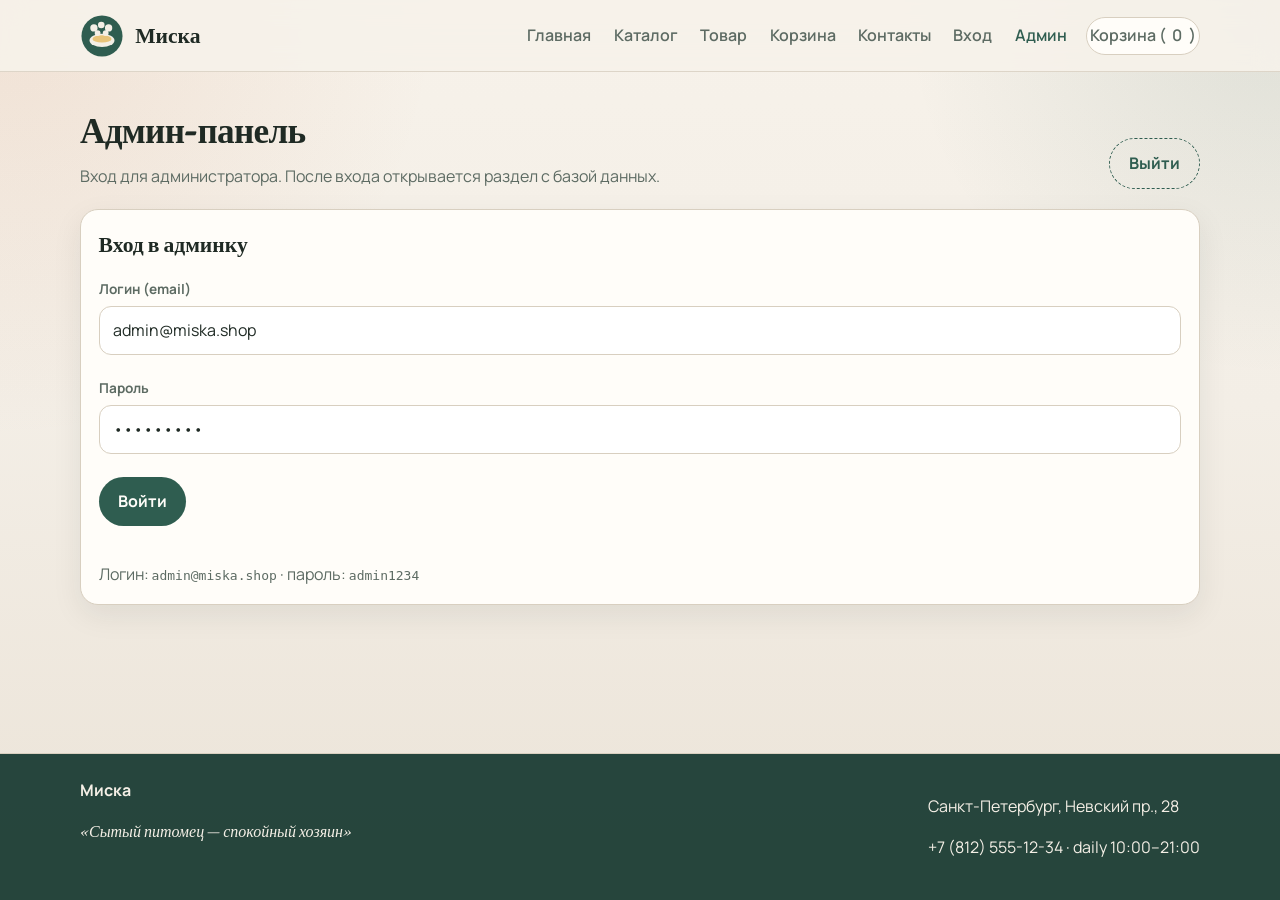
==== admin.html @ 367a09ae "Add admin login and database viewer section Co-authored-by: Cursor <cursoragent@cursor.com>" ====
<!DOCTYPE html>
<html lang="ru">
<head>
  <meta charset="UTF-8">
  <meta name="viewport" content="width=device-width, initial-scale=1">
  <title>Админка — Миска</title>
  <link rel="preconnect" href="https://fonts.googleapis.com">
  <link rel="preconnect" href="https://fonts.gstatic.com" crossorigin>
  <link href="https://fonts.googleapis.com/css2?family=Fraunces:opsz,wght@9..144,600;9..144,700&family=Manrope:wght@400;600;700;800&display=swap" rel="stylesheet">
  <link rel="stylesheet" href="css/style.css">
</head>
<body>
  <header class="site-header">
    <div class="container header-inner">
      <a class="logo" href="index.html">
        <img src="images/logo.svg" width="44" height="44" alt="Логотип магазина Миска">
        <span>Миска</span>
      </a>
      <button class="nav-toggle" type="button" aria-expanded="false" aria-controls="site-nav">Меню</button>
      <nav id="site-nav" class="site-nav" aria-label="Основное меню">
        <a href="index.html">Главная</a>
        <a href="catalog.html">Каталог</a>
        <a href="product.html?id=1">Товар</a>
        <a href="cart.html">Корзина</a>
        <a href="contacts.html">Контакты</a>
        <a href="auth.html">Вход</a>
        <a href="admin.html" aria-current="page">Админ</a>
        <a href="admin.html#db" data-admin-db-link hidden>БД</a>
        <span class="nav-actions">
          <span class="user-chip" data-user-chip hidden></span>
          <a class="btn btn-secondary" href="cart.html">Корзина (<span data-cart-count>0</span>)</a>
        </span>
      </nav>
    </div>
  </header>

  <main class="container section">
    <div class="section-head">
      <div>
        <h1 class="page-title">Админ-панель</h1>
        <p class="lead">Вход для администратора. После входа открывается раздел с базой данных.</p>
      </div>
      <button class="btn btn-ghost" type="button" id="admin-logout-btn" hidden>Выйти</button>
    </div>

    <section class="panel" id="admin-login-panel">
      <h2>Вход в админку</h2>
      <form id="admin-login-form" novalidate>
        <div class="field">
          <label for="admin-email">Логин (email)</label>
          <input id="admin-email" name="email" type="email" autocomplete="username" value="admin@miska.shop" aria-describedby="admin-email-error">
          <p class="field-error" id="admin-email-error" role="alert"></p>
        </div>
        <div class="field">
          <label for="admin-password">Пароль</label>
          <input id="admin-password" name="password" type="password" autocomplete="current-password" value="admin1234" aria-describedby="admin-password-error">
          <p class="field-error" id="admin-password-error" role="alert"></p>
        </div>
        <button class="btn btn-primary" type="submit">Войти</button>
        <p class="form-status" id="admin-login-status" role="status"></p>
        <p class="lead">Логин: <code>admin@miska.shop</code> · пароль: <code>admin1234</code></p>
      </form>
    </section>

    <section class="panel stack-gap" id="admin-db-panel" hidden>
      <div class="section-head">
        <div>
          <h2 id="db">База данных</h2>
          <p class="lead" id="admin-db-meta">Загрузка…</p>
        </div>
        <button class="btn btn-ghost" type="button" id="reload-db-btn">Обновить</button>
      </div>
      <div class="db-tabs" id="db-tabs" role="tablist" aria-label="Таблицы базы"></div>
      <div id="db-table-root" class="db-table-root"></div>
    </section>
  </main>

  <footer class="site-footer">
    <div class="container footer-inner">
      <div>
        <strong>Миска</strong>
        <p class="slogan">«Сытый питомец — спокойный хозяин»</p>
      </div>
      <div>
        <p>Санкт-Петербург, Невский пр., 28</p>
        <p>+7 (812) 555-12-34 · daily 10:00–21:00</p>
      </div>
    </div>
  </footer>

  <script src="js/products-data.js"></script>
  <script src="js/main.js"></script>
</body>
</html>
---- css/style.css ----
:root {
  --bg: #f3eee6;
  --bg-deep: #e7dfd2;
  --surface: #fffdf9;
  --ink: #1f2a24;
  --muted: #5d6b63;
  --brand: #2f5d50;
  --brand-dark: #1f3f37;
  --accent: #c46b3a;
  --accent-soft: #f0d2c0;
  --line: #d8cfc0;
  --ok: #2f5d50;
  --danger: #9b3b2e;
  --shadow: 0 10px 30px rgba(31, 42, 36, 0.08);
  --radius: 18px;
  --font-display: "Fraunces", Georgia, serif;
  --font-body: "Manrope", "Segoe UI", sans-serif;
  --max: 1120px;
}

*,
*::before,
*::after {
  box-sizing: border-box;
}

html {
  scroll-behavior: smooth;
  height: 100%;
}

body {
  margin: 0;
  font-family: var(--font-body);
  color: var(--ink);
  background:
    radial-gradient(circle at top left, rgba(196, 107, 58, 0.12), transparent 28%),
    radial-gradient(circle at top right, rgba(47, 93, 80, 0.12), transparent 24%),
    linear-gradient(180deg, #f7f2ea 0%, var(--bg) 45%, #ebe3d7 100%);
  min-height: 100vh;
  min-height: 100dvh;
  display: flex;
  flex-direction: column;
  line-height: 1.55;
}

body > main {
  flex: 1 0 auto;
}

img {
  max-width: 100%;
  height: auto;
  display: block;
}

a {
  color: var(--brand-dark);
  text-decoration-thickness: 1px;
  text-underline-offset: 0.18em;
}

a:hover {
  color: var(--accent);
}

:focus-visible {
  outline: 3px solid var(--accent);
  outline-offset: 3px;
}

.container {
  width: min(100% - 2rem, var(--max));
  margin-inline: auto;
}

.site-header {
  position: sticky;
  top: 0;
  z-index: 20;
  backdrop-filter: blur(12px);
  background: rgba(247, 242, 234, 0.9);
  border-bottom: 1px solid rgba(216, 207, 192, 0.8);
}

.header-inner {
  display: flex;
  align-items: center;
  justify-content: space-between;
  gap: 1rem;
  padding: 0.85rem 0;
}

.logo {
  display: inline-flex;
  align-items: center;
  gap: 0.7rem;
  color: inherit;
  text-decoration: none;
  font-family: var(--font-display);
  font-weight: 700;
  font-size: 1.35rem;
}

.logo img {
  width: 44px;
  height: 44px;
}

.nav-toggle {
  display: none;
  border: 1px solid var(--line);
  background: var(--surface);
  border-radius: 999px;
  padding: 0.55rem 0.9rem;
  font: inherit;
  cursor: pointer;
}

.site-nav {
  display: flex;
  flex-wrap: wrap;
  gap: 0.35rem 1rem;
  align-items: center;
}

.site-nav a {
  text-decoration: none;
  color: var(--muted);
  font-weight: 600;
  padding: 0.35rem 0.2rem;
}

.site-nav a:hover,
.site-nav a[aria-current="page"] {
  color: var(--brand);
}

.nav-actions {
  display: inline-flex;
  gap: 0.5rem;
  align-items: center;
}

.btn {
  display: inline-flex;
  align-items: center;
  justify-content: center;
  gap: 0.4rem;
  border: none;
  border-radius: 999px;
  padding: 0.75rem 1.2rem;
  font: inherit;
  font-weight: 700;
  cursor: pointer;
  text-decoration: none;
  transition: transform 0.15s ease, background 0.15s ease, color 0.15s ease;
}

.btn:hover {
  transform: translateY(-1px);
}

.btn-primary {
  background: var(--brand);
  color: #fffdf9;
}

.btn-primary:hover {
  background: var(--brand-dark);
  color: #fffdf9;
}

.btn-secondary {
  background: var(--surface);
  color: var(--brand-dark);
  border: 1px solid var(--line);
}

.btn-accent {
  background: var(--accent);
  color: #fffdf9;
}

.btn-ghost {
  background: transparent;
  color: var(--brand);
  border: 1px dashed var(--brand);
}

.hero {
  display: grid;
  grid-template-columns: 1.2fr 0.8fr;
  gap: 2rem;
  align-items: center;
  padding: 2.5rem 0 1.5rem;
}

.hero-copy h1 {
  font-family: var(--font-display);
  font-size: clamp(2.1rem, 4vw, 3.4rem);
  line-height: 1.08;
  margin: 0 0 1rem;
  letter-spacing: -0.03em;
}

.hero-copy p {
  margin: 0 0 1.4rem;
  color: var(--muted);
  font-size: 1.05rem;
  max-width: 36rem;
}

.hero-actions {
  display: flex;
  flex-wrap: wrap;
  gap: 0.75rem;
}

.hero-panel {
  background: var(--surface);
  border: 1px solid var(--line);
  border-radius: calc(var(--radius) + 8px);
  box-shadow: var(--shadow);
  padding: 1.2rem;
}

.hero-panel img {
  width: 100%;
  border-radius: var(--radius);
  aspect-ratio: 1 / 1;
  object-fit: cover;
  background: var(--bg-deep);
}

.hero-panel figcaption {
  margin-top: 0.85rem;
  color: var(--muted);
  font-size: 0.95rem;
}

.section {
  padding: 2rem 0;
}

.section-head {
  display: flex;
  flex-wrap: wrap;
  justify-content: space-between;
  gap: 0.75rem;
  align-items: end;
  margin-bottom: 1.25rem;
}

.section-head h2,
.page-title {
  font-family: var(--font-display);
  margin: 0;
  font-size: clamp(1.6rem, 3vw, 2.2rem);
  letter-spacing: -0.02em;
}

.section-head p,
.lead {
  margin: 0.35rem 0 0;
  color: var(--muted);
}

.grid-products {
  display: grid;
  grid-template-columns: repeat(3, minmax(0, 1fr));
  gap: 1rem;
}

.product-card {
  background: var(--surface);
  border: 1px solid var(--line);
  border-radius: var(--radius);
  overflow: hidden;
  box-shadow: var(--shadow);
  display: flex;
  flex-direction: column;
  min-height: 100%;
}

.product-card a.media {
  display: block;
  background: var(--bg-deep);
}

.product-card img {
  width: 100%;
  aspect-ratio: 1 / 1;
  object-fit: cover;
}

.product-body {
  padding: 1rem;
  display: flex;
  flex-direction: column;
  gap: 0.55rem;
  flex: 1;
}

.product-body h3 {
  margin: 0;
  font-size: 1.05rem;
  font-family: var(--font-display);
}

.product-body h3 a {
  color: inherit;
  text-decoration: none;
}

.meta {
  display: flex;
  flex-wrap: wrap;
  gap: 0.4rem;
}

.tag {
  display: inline-flex;
  align-items: center;
  padding: 0.2rem 0.55rem;
  border-radius: 999px;
  background: var(--bg-deep);
  color: var(--muted);
  font-size: 0.78rem;
  font-weight: 700;
}

.price {
  margin-top: auto;
  font-weight: 800;
  font-size: 1.15rem;
  color: var(--brand-dark);
}

.card-actions {
  display: flex;
  flex-wrap: wrap;
  gap: 0.5rem;
}

.features {
  display: grid;
  grid-template-columns: repeat(3, minmax(0, 1fr));
  gap: 1rem;
}

.feature {
  background: rgba(255, 253, 249, 0.8);
  border: 1px solid var(--line);
  border-radius: var(--radius);
  padding: 1.1rem;
}

.feature h3 {
  margin: 0 0 0.4rem;
  font-family: var(--font-display);
  font-size: 1.15rem;
}

.feature p {
  margin: 0;
  color: var(--muted);
}

.filters {
  display: grid;
  grid-template-columns: repeat(4, minmax(0, 1fr));
  gap: 0.75rem;
  margin-bottom: 1.25rem;
  background: var(--surface);
  border: 1px solid var(--line);
  border-radius: var(--radius);
  padding: 1rem;
  align-items: end;
}

.filters .field {
  min-width: 0;
}

.filters .field input,
.filters .field select {
  width: 100%;
  height: 48px;
  min-height: 48px;
  padding: 0 0.85rem;
  line-height: 1.2;
  box-sizing: border-box;
  appearance: none;
  -webkit-appearance: none;
  -moz-appearance: none;
}

.filters .field select {
  background-image: linear-gradient(45deg, transparent 50%, var(--muted) 50%),
    linear-gradient(135deg, var(--muted) 50%, transparent 50%);
  background-position: calc(100% - 18px) calc(50% - 3px), calc(100% - 12px) calc(50% - 3px);
  background-size: 6px 6px, 6px 6px;
  background-repeat: no-repeat;
  padding-right: 2rem;
}

.field {
  display: flex;
  flex-direction: column;
  gap: 0.35rem;
}

.field label {
  font-size: 0.85rem;
  font-weight: 700;
  color: var(--muted);
}

.field input,
.field select,
.field textarea {
  width: 100%;
  border: 1px solid var(--line);
  border-radius: 12px;
  padding: 0.7rem 0.85rem;
  font: inherit;
  font-size: 1rem;
  background: #fff;
  color: var(--ink);
}

.field textarea {
  min-height: 120px;
  resize: vertical;
}

.catalog-toolbar {
  display: flex;
  justify-content: space-between;
  gap: 1rem;
  flex-wrap: wrap;
  align-items: center;
  margin-bottom: 1rem;
}

.product-layout {
  display: grid;
  grid-template-columns: 0.9fr 1.1fr;
  gap: 1.5rem;
  align-items: start;
}

.product-gallery {
  background: var(--surface);
  border: 1px solid var(--line);
  border-radius: calc(var(--radius) + 4px);
  overflow: hidden;
  box-shadow: var(--shadow);
}

.product-gallery img {
  width: 100%;
  aspect-ratio: 1 / 1;
  object-fit: cover;
}

.product-info {
  background: var(--surface);
  border: 1px solid var(--line);
  border-radius: calc(var(--radius) + 4px);
  padding: 1.25rem;
  box-shadow: var(--shadow);
}

.product-info h1 {
  margin-top: 0;
  font-family: var(--font-display);
  font-size: clamp(1.8rem, 3vw, 2.4rem);
}

.specs {
  width: 100%;
  border-collapse: collapse;
  margin: 1rem 0;
}

.specs th,
.specs td {
  text-align: left;
  padding: 0.65rem 0.2rem;
  border-bottom: 1px solid var(--line);
  vertical-align: top;
}

.specs th {
  width: 40%;
  color: var(--muted);
  font-weight: 600;
}

.qty-row {
  display: flex;
  flex-wrap: wrap;
  gap: 0.75rem;
  align-items: center;
  margin: 1rem 0;
}

.qty-row input {
  width: 5rem;
  border: 1px solid var(--line);
  border-radius: 12px;
  padding: 0.7rem;
  font: inherit;
}

.cart-table-wrap {
  overflow-x: auto;
  background: var(--surface);
  border: 1px solid var(--line);
  border-radius: var(--radius);
  box-shadow: var(--shadow);
}

.cart-table {
  width: 100%;
  border-collapse: collapse;
  min-width: 640px;
}

.cart-table th,
.cart-table td {
  padding: 0.9rem;
  border-bottom: 1px solid var(--line);
  text-align: left;
  vertical-align: middle;
}

.cart-table th {
  background: var(--bg-deep);
  font-size: 0.9rem;
}

.cart-product {
  display: flex;
  gap: 0.75rem;
  align-items: center;
}

.cart-product img {
  width: 64px;
  height: 64px;
  border-radius: 12px;
  object-fit: cover;
}

.cart-summary {
  margin-top: 1rem;
  display: grid;
  grid-template-columns: 1.2fr 0.8fr;
  gap: 1rem;
}

.panel {
  background: var(--surface);
  border: 1px solid var(--line);
  border-radius: var(--radius);
  padding: 1.1rem;
  box-shadow: var(--shadow);
}

.panel h2 {
  margin-top: 0;
  font-family: var(--font-display);
  font-size: 1.35rem;
}

.contacts-grid {
  display: grid;
  grid-template-columns: 1fr 1fr;
  gap: 1rem;
}

.map-wrap {
  position: relative;
  width: 100%;
  height: 360px;
  border-radius: var(--radius);
  overflow: hidden;
  background: var(--bg-deep);
}

.map-frame {
  width: 100%;
  height: calc(100% + 56px);
  border: 0;
  display: block;
  background: var(--bg-deep);
  /* нижняя полоска OSM с копирайтом обрезается overflow родителя */
  margin-bottom: -56px;
}

.auth-grid {
  display: grid;
  grid-template-columns: 1fr 1fr;
  gap: 1rem;
  margin-top: 1rem;
}

.form-status {
  min-height: 1.4rem;
  margin: 0.5rem 0 0;
  font-weight: 600;
}

.form-status.ok {
  color: var(--ok);
}

.form-status.error {
  color: var(--danger);
}

.pet-of-day {
  display: grid;
  grid-template-columns: 120px 1fr;
  gap: 1rem;
  align-items: center;
}

.pet-of-day img {
  width: 120px;
  height: 120px;
  border-radius: 16px;
  object-fit: cover;
  background: var(--bg-deep);
}

.empty-state {
  padding: 2rem 1rem;
  text-align: center;
  color: var(--muted);
}

.site-footer {
  margin-top: auto;
  border-top: 1px solid var(--line);
  background: rgba(31, 63, 55, 0.96);
  color: #f4efe6;
  flex-shrink: 0;
  width: 100%;
}

.footer-inner {
  display: flex;
  flex-wrap: wrap;
  justify-content: space-between;
  gap: 1rem;
  padding: 1.5rem 0;
}

.site-footer a {
  color: #f4efe6;
}

.slogan {
  font-family: var(--font-display);
  font-style: italic;
}

.user-chip {
  font-size: 0.9rem;
  color: var(--brand-dark);
  font-weight: 700;
}

.field-error {
  min-height: 1.1rem;
  margin: 0;
  color: var(--danger);
  font-size: 0.85rem;
  font-weight: 600;
}

.field input.is-invalid,
.field select.is-invalid,
.field textarea.is-invalid {
  border-color: var(--danger);
  background: #fff7f5;
}

.rates-box {
  margin-top: 0.5rem;
}

.rates-list {
  margin: 0;
  padding-left: 1.1rem;
}

.rates-note {
  margin: 0 0 1rem;
}

.currency-switch {
  display: flex;
  flex-wrap: wrap;
  gap: 0.5rem;
  align-items: center;
  margin-top: 1rem;
}

.currency-switch.compact {
  margin-top: 0;
}

.currency-switch .btn.is-active {
  background: var(--brand);
  color: #fffdf9;
  border-color: var(--brand);
}

.faq-list {
  display: grid;
  gap: 0.75rem;
}

.faq-item {
  background: var(--surface);
  border: 1px solid var(--line);
  border-radius: var(--radius);
  overflow: hidden;
}

.faq-trigger {
  width: 100%;
  text-align: left;
  border: 0;
  background: transparent;
  padding: 1rem 1.1rem;
  font: inherit;
  font-weight: 700;
  cursor: pointer;
  color: var(--ink);
}

.faq-trigger::after {
  content: "+";
  float: right;
  color: var(--brand);
}

.faq-trigger[aria-expanded="true"]::after {
  content: "−";
}

.faq-panel {
  padding: 0 1.1rem 1rem;
  color: var(--muted);
}

.faq-panel p {
  margin: 0;
}

.accordion {
  margin: 1rem 0;
  border: 1px solid var(--line);
  border-radius: 12px;
  padding: 0.75rem 1rem;
  background: #fff;
}

.accordion summary {
  cursor: pointer;
  font-weight: 700;
}

.loading-line::after {
  content: "";
  display: inline-block;
  width: 0.7em;
  animation: dots 1s steps(4, end) infinite;
}

@keyframes dots {
  0% { content: ""; }
  25% { content: "."; }
  50% { content: ".."; }
  75% { content: "..."; }
}

.stack-gap {
  margin-top: 1rem;
}

.order-card {
  border: 1px solid var(--line);
  border-radius: 12px;
  padding: 0.9rem 1rem;
  margin-bottom: 0.75rem;
  background: #fff;
}

.order-card h3 {
  margin: 0 0 0.4rem;
  font-family: var(--font-display);
  font-size: 1.1rem;
}

.order-card ul {
  margin: 0.4rem 0;
  padding-left: 1.1rem;
}

.db-tabs {
  display: flex;
  flex-wrap: wrap;
  gap: 0.5rem;
  margin: 0.75rem 0 1rem;
}

.db-tab.is-active {
  background: var(--brand);
  color: #fffdf9;
  border-color: var(--brand);
}

.db-table-root {
  width: 100%;
}

.db-table-wrap {
  overflow-x: auto;
  border: 1px solid var(--line);
  border-radius: 12px;
  background: #fff;
}

.db-table {
  width: 100%;
  border-collapse: collapse;
  min-width: 640px;
  font-size: 0.9rem;
}

.db-table caption {
  text-align: left;
  padding: 0.75rem 0.9rem;
  font-weight: 700;
  background: var(--bg-deep);
}

.db-table th,
.db-table td {
  padding: 0.55rem 0.75rem;
  border-bottom: 1px solid var(--line);
  text-align: left;
  vertical-align: top;
  word-break: break-word;
}

.db-table th {
  background: rgba(47, 93, 80, 0.08);
  font-weight: 700;
  white-space: nowrap;
}

.db-table tr:last-child td {
  border-bottom: 0;
}

@media (max-width: 900px) {
  .hero,
  .product-layout,
  .cart-summary,
  .contacts-grid,
  .auth-grid,
  .features {
    grid-template-columns: 1fr;
  }

  .grid-products {
    grid-template-columns: repeat(2, minmax(0, 1fr));
  }

  .filters {
    grid-template-columns: 1fr 1fr;
  }
}

@media (max-width: 640px) {
  .nav-toggle {
    display: inline-flex;
  }

  .site-nav {
    display: none;
    width: 100%;
    flex-direction: column;
    align-items: stretch;
    padding-bottom: 0.75rem;
  }

  .site-nav.is-open {
    display: flex;
  }

  .header-inner {
    flex-wrap: wrap;
  }

  .grid-products,
  .filters {
    grid-template-columns: 1fr;
  }

  .pet-of-day {
    grid-template-columns: 1fr;
  }
}
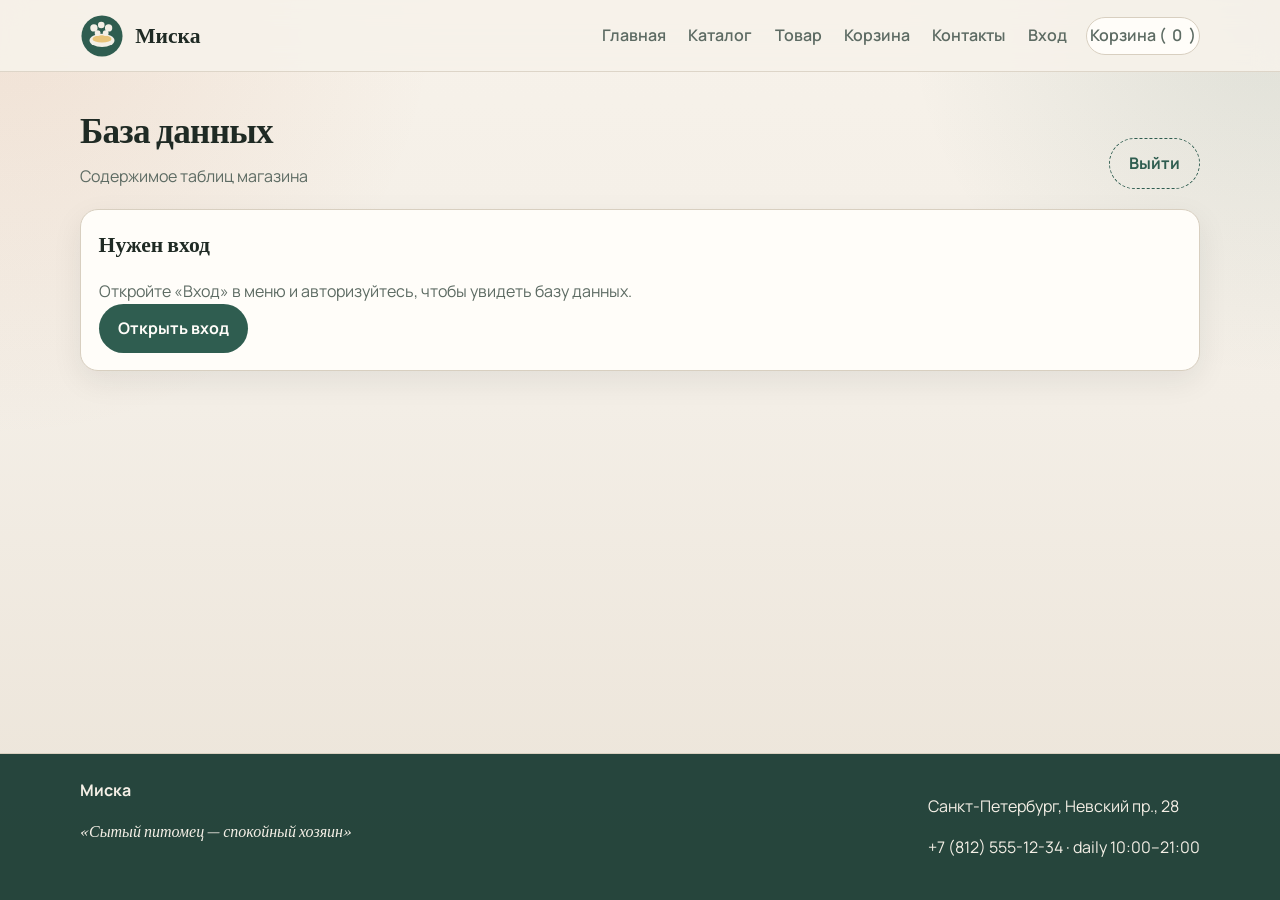
==== commit cdcb24ef: "Hide admin menu; login via modal as admin/123456 then show DB Co-authored-by: Cursor <cursoragent@cu" ====
--- a/admin.html
+++ b/admin.html
@@ -3,7 +3,7 @@
 <head>
   <meta charset="UTF-8">
   <meta name="viewport" content="width=device-width, initial-scale=1">
-  <title>Админка — Миска</title>
+  <title>База данных — Миска</title>
   <link rel="preconnect" href="https://fonts.googleapis.com">
   <link rel="preconnect" href="https://fonts.gstatic.com" crossorigin>
   <link href="https://fonts.googleapis.com/css2?family=Fraunces:opsz,wght@9..144,600;9..144,700&family=Manrope:wght@400;600;700;800&display=swap" rel="stylesheet">
@@ -23,9 +23,9 @@
         <a href="product.html?id=1">Товар</a>
         <a href="cart.html">Корзина</a>
         <a href="contacts.html">Контакты</a>
-        <a href="auth.html">Вход</a>
-        <a href="admin.html" aria-current="page">Админ</a>
-        <a href="admin.html#db" data-admin-db-link hidden>БД</a>
+        <button type="button" class="nav-auth-btn" data-open-auth>Вход</button>
+        <a href="auth.html" data-cabinet-link hidden>Кабинет</a>
+        <a href="admin.html#db" data-admin-db-link hidden aria-current="page">БД</a>
         <span class="nav-actions">
           <span class="user-chip" data-user-chip hidden></span>
           <a class="btn btn-secondary" href="cart.html">Корзина (<span data-cart-count>0</span>)</a>
@@ -37,35 +37,22 @@
   <main class="container section">
     <div class="section-head">
       <div>
-        <h1 class="page-title">Админ-панель</h1>
-        <p class="lead">Вход для администратора. После входа открывается раздел с базой данных.</p>
+        <h1 class="page-title">База данных</h1>
+        <p class="lead">Содержимое таблиц магазина</p>
       </div>
       <button class="btn btn-ghost" type="button" id="admin-logout-btn" hidden>Выйти</button>
     </div>
 
     <section class="panel" id="admin-login-panel">
-      <h2>Вход в админку</h2>
-      <form id="admin-login-form" novalidate>
-        <div class="field">
-          <label for="admin-email">Логин (email)</label>
-          <input id="admin-email" name="email" type="email" autocomplete="username" value="admin@miska.shop" aria-describedby="admin-email-error">
-          <p class="field-error" id="admin-email-error" role="alert"></p>
-        </div>
-        <div class="field">
-          <label for="admin-password">Пароль</label>
-          <input id="admin-password" name="password" type="password" autocomplete="current-password" value="admin1234" aria-describedby="admin-password-error">
-          <p class="field-error" id="admin-password-error" role="alert"></p>
-        </div>
-        <button class="btn btn-primary" type="submit">Войти</button>
-        <p class="form-status" id="admin-login-status" role="status"></p>
-        <p class="lead">Логин: <code>admin@miska.shop</code> · пароль: <code>admin1234</code></p>
-      </form>
+      <h2>Нужен вход</h2>
+      <p class="lead">Откройте «Вход» в меню и авторизуйтесь, чтобы увидеть базу данных.</p>
+      <button class="btn btn-primary" type="button" data-open-auth>Открыть вход</button>
     </section>
 
     <section class="panel stack-gap" id="admin-db-panel" hidden>
       <div class="section-head">
         <div>
-          <h2 id="db">База данных</h2>
+          <h2 id="db">Таблицы</h2>
           <p class="lead" id="admin-db-meta">Загрузка…</p>
         </div>
         <button class="btn btn-ghost" type="button" id="reload-db-btn">Обновить</button>
--- a/css/style.css
+++ b/css/style.css
@@ -871,6 +871,117 @@
   border-bottom: 0;
 }
 
+.nav-auth-btn {
+  border: 0;
+  background: transparent;
+  color: var(--muted);
+  font: inherit;
+  font-weight: 600;
+  padding: 0.35rem 0.2rem;
+  cursor: pointer;
+}
+
+.nav-auth-btn:hover {
+  color: var(--brand);
+}
+
+body.auth-modal-open {
+  overflow: hidden;
+}
+
+body.auth-modal-open .site-header,
+body.auth-modal-open main,
+body.auth-modal-open .site-footer {
+  filter: blur(6px);
+  pointer-events: none;
+  user-select: none;
+}
+
+.auth-modal {
+  position: fixed;
+  inset: 0;
+  z-index: 1000;
+  display: none;
+  align-items: center;
+  justify-content: center;
+  padding: 1rem;
+  background: rgba(31, 42, 36, 0.45);
+}
+
+.auth-modal.is-open {
+  display: flex;
+}
+
+.auth-modal-dialog {
+  width: min(100%, 820px);
+  max-height: min(92vh, 900px);
+  overflow: auto;
+  background: var(--surface);
+  border: 1px solid var(--line);
+  border-radius: calc(var(--radius) + 6px);
+  box-shadow: var(--shadow);
+  padding: 1.25rem;
+  position: relative;
+}
+
+.auth-modal-head {
+  display: flex;
+  justify-content: space-between;
+  align-items: start;
+  gap: 1rem;
+  margin-bottom: 1rem;
+}
+
+.auth-modal-head h2 {
+  margin: 0;
+  font-family: var(--font-display);
+  font-size: 1.5rem;
+}
+
+.auth-modal-close {
+  border: 1px solid var(--line);
+  background: #fff;
+  border-radius: 999px;
+  width: 40px;
+  height: 40px;
+  font-size: 1.25rem;
+  line-height: 1;
+  cursor: pointer;
+  flex-shrink: 0;
+}
+
+.auth-modal-tabs {
+  display: flex;
+  gap: 0.5rem;
+  margin-bottom: 1rem;
+}
+
+.auth-modal-tabs .btn.is-active {
+  background: var(--brand);
+  color: #fffdf9;
+  border-color: var(--brand);
+}
+
+.auth-modal-pane[hidden] {
+  display: none !important;
+}
+
+button.linkish {
+  border: 0;
+  background: none;
+  padding: 0;
+  color: var(--brand-dark);
+  font: inherit;
+  font-weight: 700;
+  text-decoration: underline;
+  text-underline-offset: 0.18em;
+  cursor: pointer;
+}
+
+button.linkish:hover {
+  color: var(--accent);
+}
+
 @media (max-width: 900px) {
   .hero,
   .product-layout,
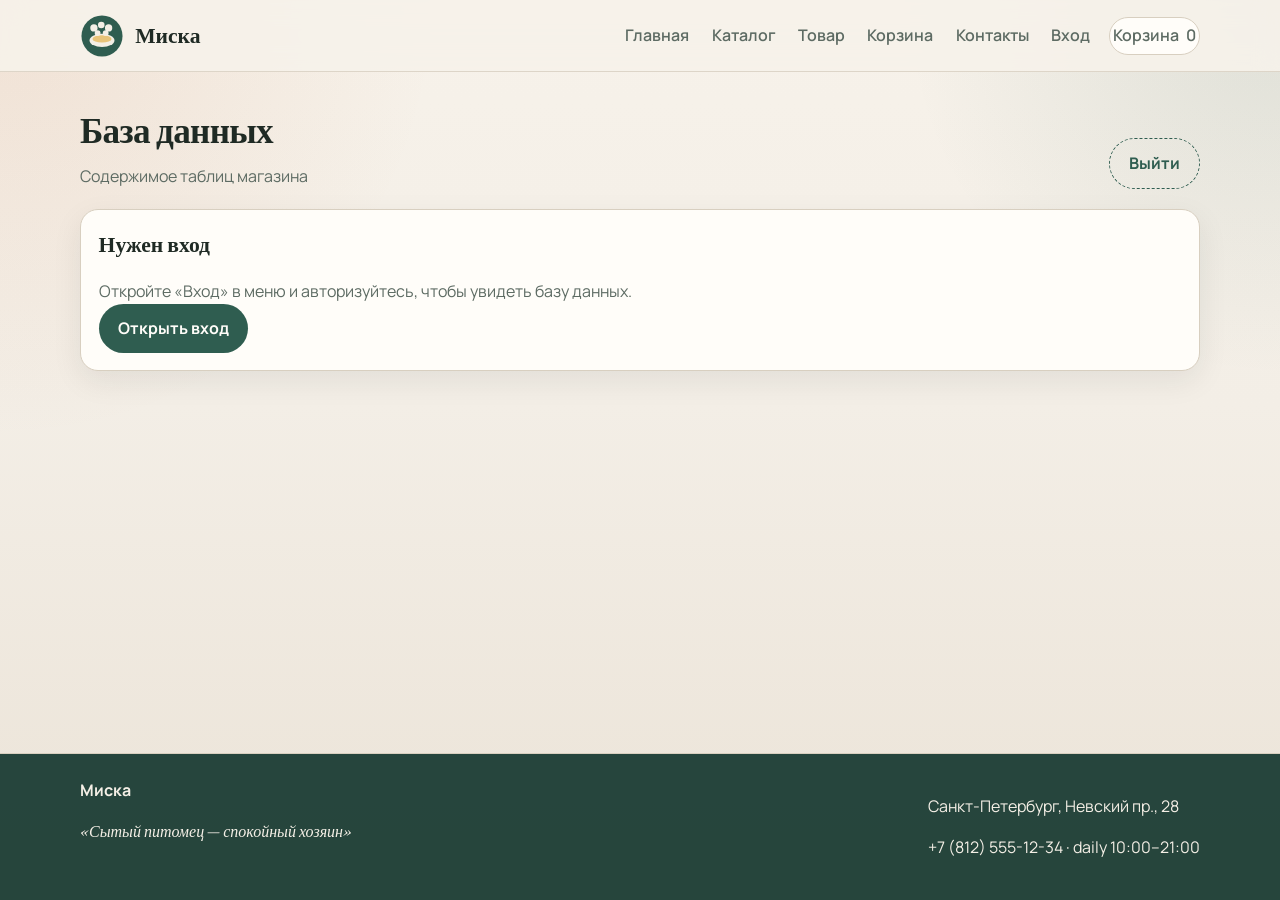
==== commit 0dc92a98: "Simplify cart label and add light UI open animations Co-authored-by: Cursor <cursoragent@cursor.com>" ====
--- a/admin.html
+++ b/admin.html
@@ -28,7 +28,7 @@
         <a href="admin.html#db" data-admin-db-link hidden aria-current="page">БД</a>
         <span class="nav-actions">
           <span class="user-chip" data-user-chip hidden></span>
-          <a class="btn btn-secondary" href="cart.html">Корзина (<span data-cart-count>0</span>)</a>
+          <a class="btn btn-secondary" href="cart.html">Корзина <span data-cart-count>0</span></a>
         </span>
       </nav>
     </div>
--- a/css/style.css
+++ b/css/style.css
@@ -154,7 +154,7 @@
   font-weight: 700;
   cursor: pointer;
   text-decoration: none;
-  transition: transform 0.15s ease, background 0.15s ease, color 0.15s ease;
+  transition: transform 0.15s ease, background 0.15s ease, color 0.15s ease, box-shadow 0.15s ease;
 }
 
 .btn:hover {
@@ -731,6 +731,12 @@
   border: 1px solid var(--line);
   border-radius: var(--radius);
   overflow: hidden;
+  transition: box-shadow 0.25s ease, border-color 0.25s ease;
+}
+
+.faq-item:has(.faq-trigger[aria-expanded="true"]) {
+  border-color: rgba(47, 93, 80, 0.35);
+  box-shadow: 0 8px 20px rgba(31, 42, 36, 0.06);
 }
 
 .faq-trigger {
@@ -743,25 +749,52 @@
   font-weight: 700;
   cursor: pointer;
   color: var(--ink);
+  transition: color 0.2s ease;
 }
 
 .faq-trigger::after {
   content: "+";
   float: right;
   color: var(--brand);
+  transition: transform 0.25s ease;
+  display: inline-block;
 }
 
 .faq-trigger[aria-expanded="true"]::after {
   content: "−";
+  transform: rotate(180deg);
 }
 
 .faq-panel {
-  padding: 0 1.1rem 1rem;
+  display: grid;
+  grid-template-rows: 0fr;
+  transition: grid-template-rows 0.3s ease;
   color: var(--muted);
+}
+
+.faq-panel.is-open {
+  grid-template-rows: 1fr;
+}
+
+.faq-panel-inner {
+  overflow: hidden;
+  padding: 0 1.1rem;
+}
+
+.faq-panel.is-open .faq-panel-inner {
+  padding-bottom: 1rem;
 }
 
 .faq-panel p {
   margin: 0;
+  opacity: 0;
+  transform: translateY(-6px);
+  transition: opacity 0.25s ease, transform 0.25s ease;
+}
+
+.faq-panel.is-open p {
+  opacity: 1;
+  transform: translateY(0);
 }
 
 .accordion {
@@ -770,11 +803,63 @@
   border-radius: 12px;
   padding: 0.75rem 1rem;
   background: #fff;
+  transition: border-color 0.25s ease, box-shadow 0.25s ease;
+}
+
+.accordion[open] {
+  border-color: rgba(47, 93, 80, 0.35);
+  box-shadow: 0 8px 18px rgba(31, 42, 36, 0.06);
 }
 
 .accordion summary {
   cursor: pointer;
   font-weight: 700;
+  list-style: none;
+  transition: color 0.2s ease;
+}
+
+.accordion summary::-webkit-details-marker {
+  display: none;
+}
+
+.accordion summary::after {
+  content: "+";
+  float: right;
+  color: var(--brand);
+  transition: transform 0.25s ease;
+}
+
+.accordion[open] summary::after {
+  content: "−";
+  transform: rotate(180deg);
+}
+
+.accordion[open] .specs,
+.accordion[open] .accordion-body {
+  animation: softReveal 0.3s ease;
+}
+
+@keyframes softReveal {
+  from {
+    opacity: 0;
+    transform: translateY(-8px);
+  }
+  to {
+    opacity: 1;
+    transform: translateY(0);
+  }
+}
+
+.product-card,
+.feature,
+.panel {
+  transition: transform 0.25s ease, box-shadow 0.25s ease;
+}
+
+.product-card:hover,
+.feature:hover {
+  transform: translateY(-3px);
+  box-shadow: 0 14px 28px rgba(31, 42, 36, 0.1);
 }
 
 .loading-line::after {
@@ -910,56 +995,98 @@
 
 .auth-modal.is-open {
   display: flex;
+  animation: modalBackdrop 0.22s ease;
+}
+
+.auth-modal.is-open .auth-modal-dialog {
+  animation: modalPop 0.28s ease;
+}
+
+@keyframes modalBackdrop {
+  from { opacity: 0; }
+  to { opacity: 1; }
+}
+
+@keyframes modalPop {
+  from {
+    opacity: 0;
+    transform: translateY(12px) scale(0.96);
+  }
+  to {
+    opacity: 1;
+    transform: translateY(0) scale(1);
+  }
 }
 
 .auth-modal-dialog {
-  width: min(100%, 820px);
-  max-height: min(92vh, 900px);
+  width: min(100%, 360px);
+  max-height: min(90vh, 640px);
   overflow: auto;
   background: var(--surface);
   border: 1px solid var(--line);
-  border-radius: calc(var(--radius) + 6px);
+  border-radius: 20px;
   box-shadow: var(--shadow);
-  padding: 1.25rem;
+  padding: 1.1rem 1.15rem 1.25rem;
   position: relative;
 }
 
 .auth-modal-head {
   display: flex;
   justify-content: space-between;
-  align-items: start;
-  gap: 1rem;
-  margin-bottom: 1rem;
+  align-items: center;
+  gap: 0.75rem;
+  margin-bottom: 0.85rem;
 }
 
 .auth-modal-head h2 {
   margin: 0;
   font-family: var(--font-display);
-  font-size: 1.5rem;
+  font-size: 1.35rem;
 }
 
 .auth-modal-close {
   border: 1px solid var(--line);
   background: #fff;
   border-radius: 999px;
-  width: 40px;
-  height: 40px;
-  font-size: 1.25rem;
+  width: 36px;
+  height: 36px;
+  font-size: 1.2rem;
   line-height: 1;
   cursor: pointer;
   flex-shrink: 0;
 }
 
 .auth-modal-tabs {
-  display: flex;
-  gap: 0.5rem;
-  margin-bottom: 1rem;
+  display: grid;
+  grid-template-columns: 1fr 1fr;
+  gap: 0.45rem;
+  margin-bottom: 0.95rem;
+}
+
+.auth-modal-tabs .btn {
+  width: 100%;
+  padding: 0.65rem 0.5rem;
 }
 
 .auth-modal-tabs .btn.is-active {
   background: var(--brand);
   color: #fffdf9;
   border-color: var(--brand);
+}
+
+.auth-modal-pane {
+  display: flex;
+  flex-direction: column;
+  gap: 0.15rem;
+}
+
+.auth-modal-pane .field {
+  margin-bottom: 0.35rem;
+}
+
+.auth-modal-pane .btn-block {
+  width: 100%;
+  margin-top: 0.35rem;
 }
 
 .auth-modal-pane[hidden] {
